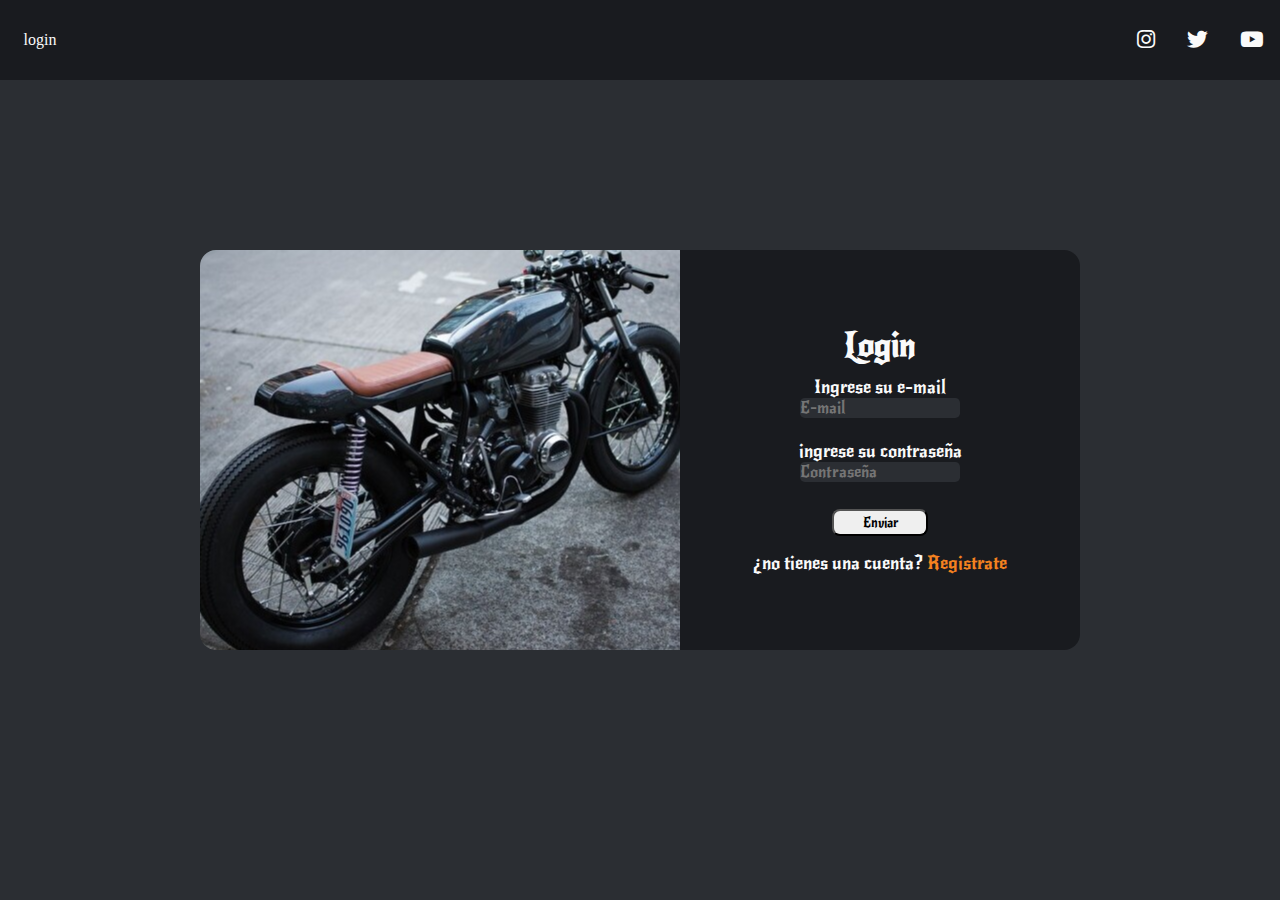
==== index.html @ 59fb6bc1 "integrador js login y register" ====
<!DOCTYPE html>
<html lang="en">
<head>
    <meta charset="UTF-8">
    <meta http-equiv="X-UA-Compatible" content="IE=edge">
    <meta name="viewport" content="width=device-width, initial-scale=1.0">
    <link rel="stylesheet" href="https://cdnjs.cloudflare.com/ajax/libs/font-awesome/6.2.0/css/all.min.css">
    <link rel="stylesheet" href="/styles/login.css">
    <title>Login / The Sportster Space</title>
</head>
<body>

    <header class="header">
        <nav class="navbar_menu center-flex">
            <div class="logo center-flex">
                <a href="">login</a>
            </div>

            <ul class="navbar_options center-flex">
                <li><a href=""><i class="fa-brands fa-instagram"></i></a></li>
                <li><a href=""><i class="fa-brands fa-twitter"></i></a></li>
                <li><a href=""><i class="fa-brands fa-youtube"></i></a></li>
            </ul>

        </nav>
    </header>

    <div class="center">

        <div class="image-container login-img">

        </div>

        <form class="login_form column" id="loginForm" novalidate>

            <h1 class="form-title">Login</h1>

            <div class="input-container">
            <p>Ingrese su e-mail</p>
            <input type="text" placeholder="E-mail" id="loginEmail">
            <small></small>
            </div>

            <div class="input-container">
            <p>ingrese su contraseña</p>
            <input type="password" placeholder="Contraseña" id="loginPassword">
            <small></small>
            </div>

            <div class="button-container">
            <button type="submit" class="submit-button">Enviar</button>
            </div>

            <p>¿no tienes una cuenta? <a href="/register.html">Registrate</a></p>
        </form>

    </div>

    <script src="/js/main.js"></script>
    <script src="/js/utils.js"></script>
    <script src="/js/validacion.js"></script>
    <script src="/js/login.js"></script>
</body>
</html>
---- styles/login.css ----
@import url('https://fonts.googleapis.com/css2?family=Arvo:wght@700&family=New+Rocker&family=Righteous&display=swap');
*{
    margin: 0;
    padding: 0;
    box-sizing: border-box;
    text-decoration: none;
    list-style: none;
}

body{
    background-color: var(--grey);
}

:root{
    --black: #191B1F;
    --grey: #2B2E33;
    --white: #fafafa;
    --orange: #F5821F;
}

.center-flex{
    display: flex;
    justify-content: center;
    align-items: center;
}


.header{
    height: 5rem;
    background-color: var(--black);
    position: sticky;
    top: 0%;
}

.navbar_menu{
    justify-content: space-between;
}


.logo{
    height: 5rem;
    width: 5rem;
    color: var(--white);
}

.logo a, i{
    color: var(--white);
    cursor: pointer;
}

.navbar_options{
    width: 10rem;
    gap: 2rem;
    font-size: 1.3rem;
}

.navbar_options i:hover{
    color: var(--orange);
}

.center{
    position: absolute;
    top: 50%;
    left: 50%;
    transform: translate(-50%, -50%);
    display: flex;
}

.column{
    display: flex;
    justify-content: center;
    align-items: center;
    flex-direction: column;
}

.login_form{
    background-color: var(--black);
    width: 25rem;
    height: 25rem;
    border-radius: 0 1rem 1rem 0;
}

p, .form-title{
    color: var(--white);
    font-size: 1.1rem;
    font-family: 'New Rocker', cursive;
}

.form-title{
    font-size: 2rem;
}

a{
    color: var(--orange);
}

a:hover{
    text-decoration: underline;
}

.button-container{
    margin: 1rem;
}

button{
    font-family: 'New Rocker', cursive;
}

button:hover{
    background-color: #d6d6d6;
}

.input-container{
    flex-direction: column;
    display: flex;
    justify-content: center;
    align-items: center;
    height: 4rem;
    width: 25rem;
}

.error{
    color: var(--orange);
    text-align: center;
}

.submit-button{
    width: 6rem;
    height: 1.7rem;
    border-radius: 0.5rem;
    cursor: pointer;
}

input{
    border-radius: 0.3rem;
    background-color: var(--grey);
    border: none;
    color: var(--white);
    font-family: 'New Rocker', cursive;
    font-size: 1rem;
    height: 1.3rem;
    width: 10rem;
}

input:focus{
    outline: none;
    border:1px solid var(--orange);
}

.image-container{
    width: 30rem;
    height: 25rem;
    border-radius: 1rem 0 0 1rem;
}

.login-img{
    background: url(/imgs/login-register/moto-login.jpg) no-repeat center;
}

@media (min-width: 420px) and (max-width: 950px){
    .image-container{
        display: none;
    }

    .login_form{
        border-radius: 1rem;
    }

    .input-container{
        width: 25rem;
    }
}

@media (min-width: 300px) and (max-width: 420px) {
    .image-container{
        display: none;
    }

    .login_form{
        width: 17rem;
        border-radius: 1rem;
    }

    .input-container{
        width: 17rem;
    }
}
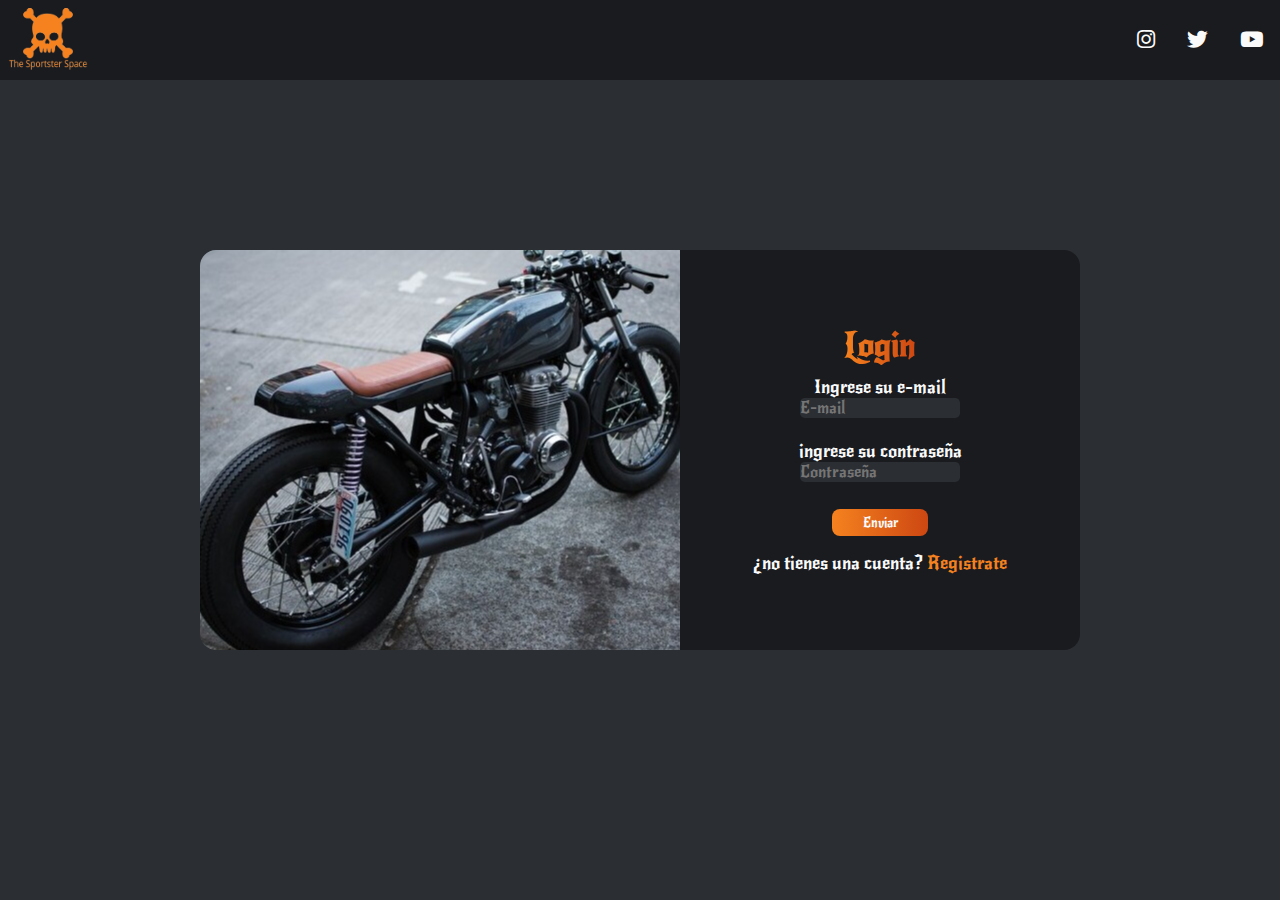
==== commit 98562e0a: "integrador finalizado" ====
--- a/index.html
+++ b/index.html
@@ -13,7 +13,7 @@
     <header class="header">
         <nav class="navbar_menu center-flex">
             <div class="logo center-flex">
-                <a href="">login</a>
+                <img src="/imgs/logo/logo.png" alt="logo">
             </div>
 
             <ul class="navbar_options center-flex">
@@ -56,7 +56,7 @@
 
     </div>
 
-    <script src="/js/main.js"></script>
+    <script src="/js/register.js"></script>
     <script src="/js/utils.js"></script>
     <script src="/js/validacion.js"></script>
     <script src="/js/login.js"></script>
--- a/styles/login.css
+++ b/styles/login.css
@@ -43,7 +43,13 @@
     color: var(--white);
 }
 
-.logo a, i{
+.logo img{
+    margin-left: 1rem;
+    height: 4rem;
+    width: 5rem;
+}
+
+i{
     color: var(--white);
     cursor: pointer;
 }
@@ -80,6 +86,13 @@
     border-radius: 0 1rem 1rem 0;
 }
 
+.login_form_register{
+    background-color: var(--black);
+    width: 30rem;
+    height: 30rem;
+    border-radius: 0 1rem 1rem 0;
+}
+
 p, .form-title{
     color: var(--white);
     font-size: 1.1rem;
@@ -88,6 +101,10 @@
 
 .form-title{
     font-size: 2rem;
+    background: rgb(245,130,31);
+    background: linear-gradient(90deg, rgba(245,130,31,1) 0%, rgba(205,71,18,1) 100%);
+    -webkit-text-fill-color: transparent;
+    -webkit-background-clip: text;
 }
 
 a{
@@ -104,10 +121,15 @@
 
 button{
     font-family: 'New Rocker', cursive;
+    background: rgb(245,130,31);
+    background: linear-gradient(90deg, rgba(245,130,31,1) 0%, rgba(205,71,18,1) 100%);
+    border: none;
+    color: var(--white);
 }
 
 button:hover{
-    background-color: #d6d6d6;
+    transition: 0.5s;
+    transform: scale(1.2);
 }
 
 .input-container{
@@ -153,16 +175,31 @@
     border-radius: 1rem 0 0 1rem;
 }
 
+.image-container-register{
+    width: 30rem;
+    height: 30rem;
+    border-radius: 1rem 0 0 1rem;
+}
+
 .login-img{
     background: url(/imgs/login-register/moto-login.jpg) no-repeat center;
 }
 
+.login-img-register{
+    background: url(/imgs/login-register/moto-register.jpg) no-repeat center;
+}
+
 @media (min-width: 420px) and (max-width: 950px){
-    .image-container{
+    .image-container, .image-container-register{
         display: none;
     }
 
     .login_form{
+        border-radius: 1rem;
+    }
+
+    .login_form_register{
+        width: 25rem;
         border-radius: 1rem;
     }
 
@@ -172,7 +209,7 @@
 }
 
 @media (min-width: 300px) and (max-width: 420px) {
-    .image-container{
+    .image-container, .image-container-register{
         display: none;
     }
 
@@ -181,9 +218,14 @@
         border-radius: 1rem;
     }
 
+    .login_form_register{
+        width: 19rem;
+        border-radius: 1rem;
+    }
+
     .input-container{
-        width: 17rem;
-    }
-}
-
-
+        width: 19rem;
+    }
+}
+
+
